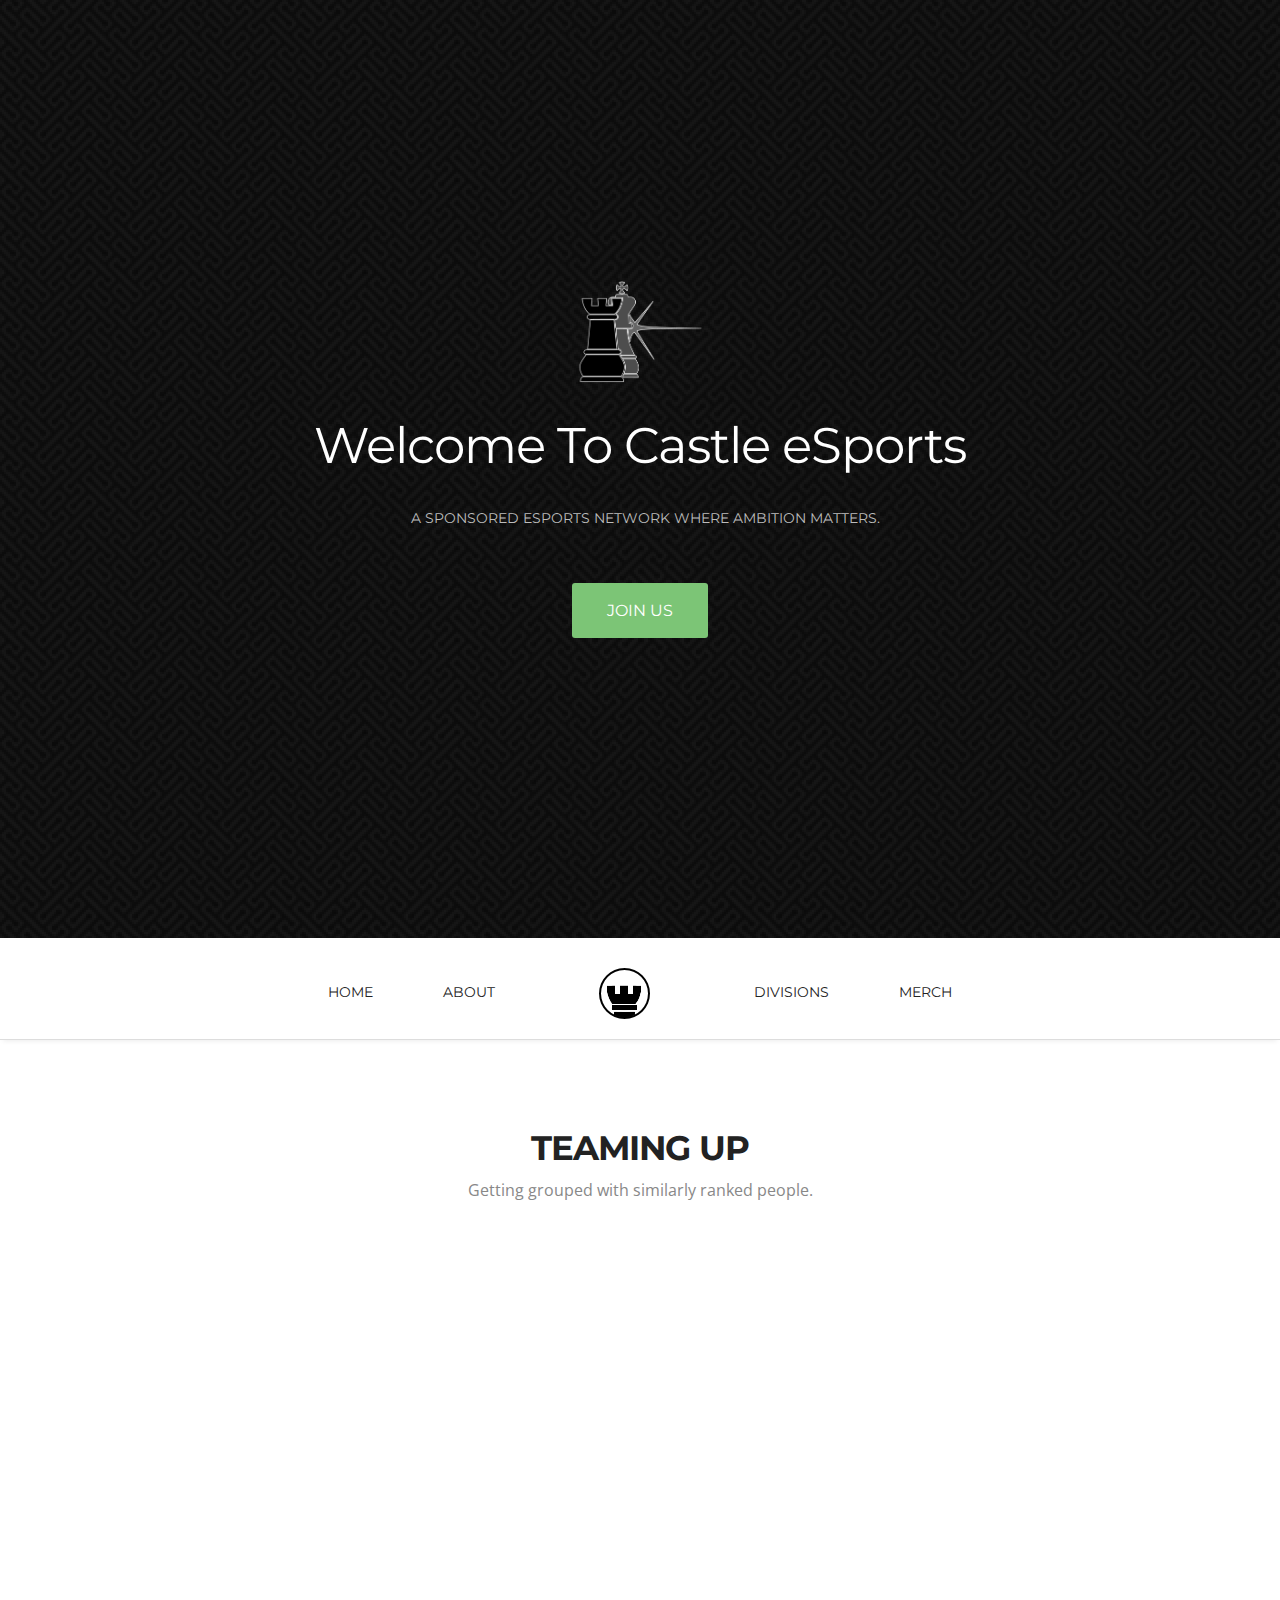
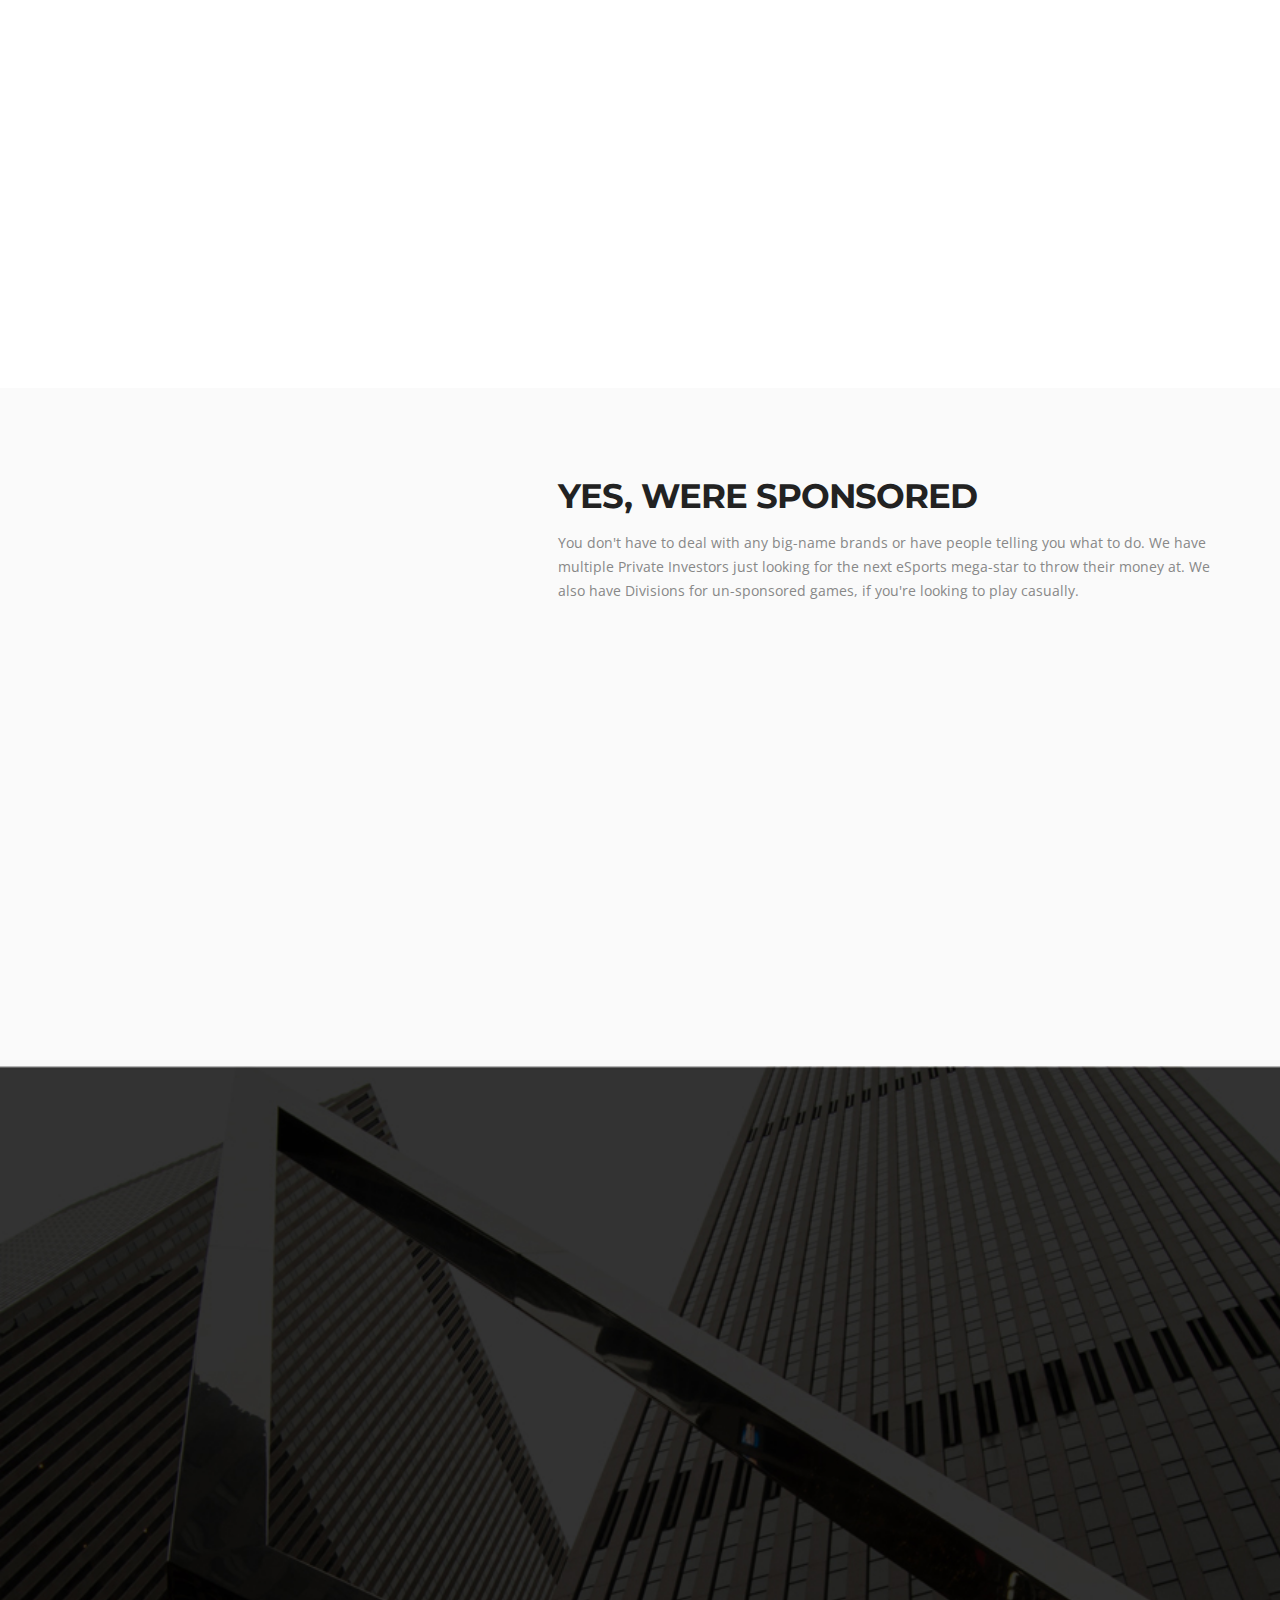
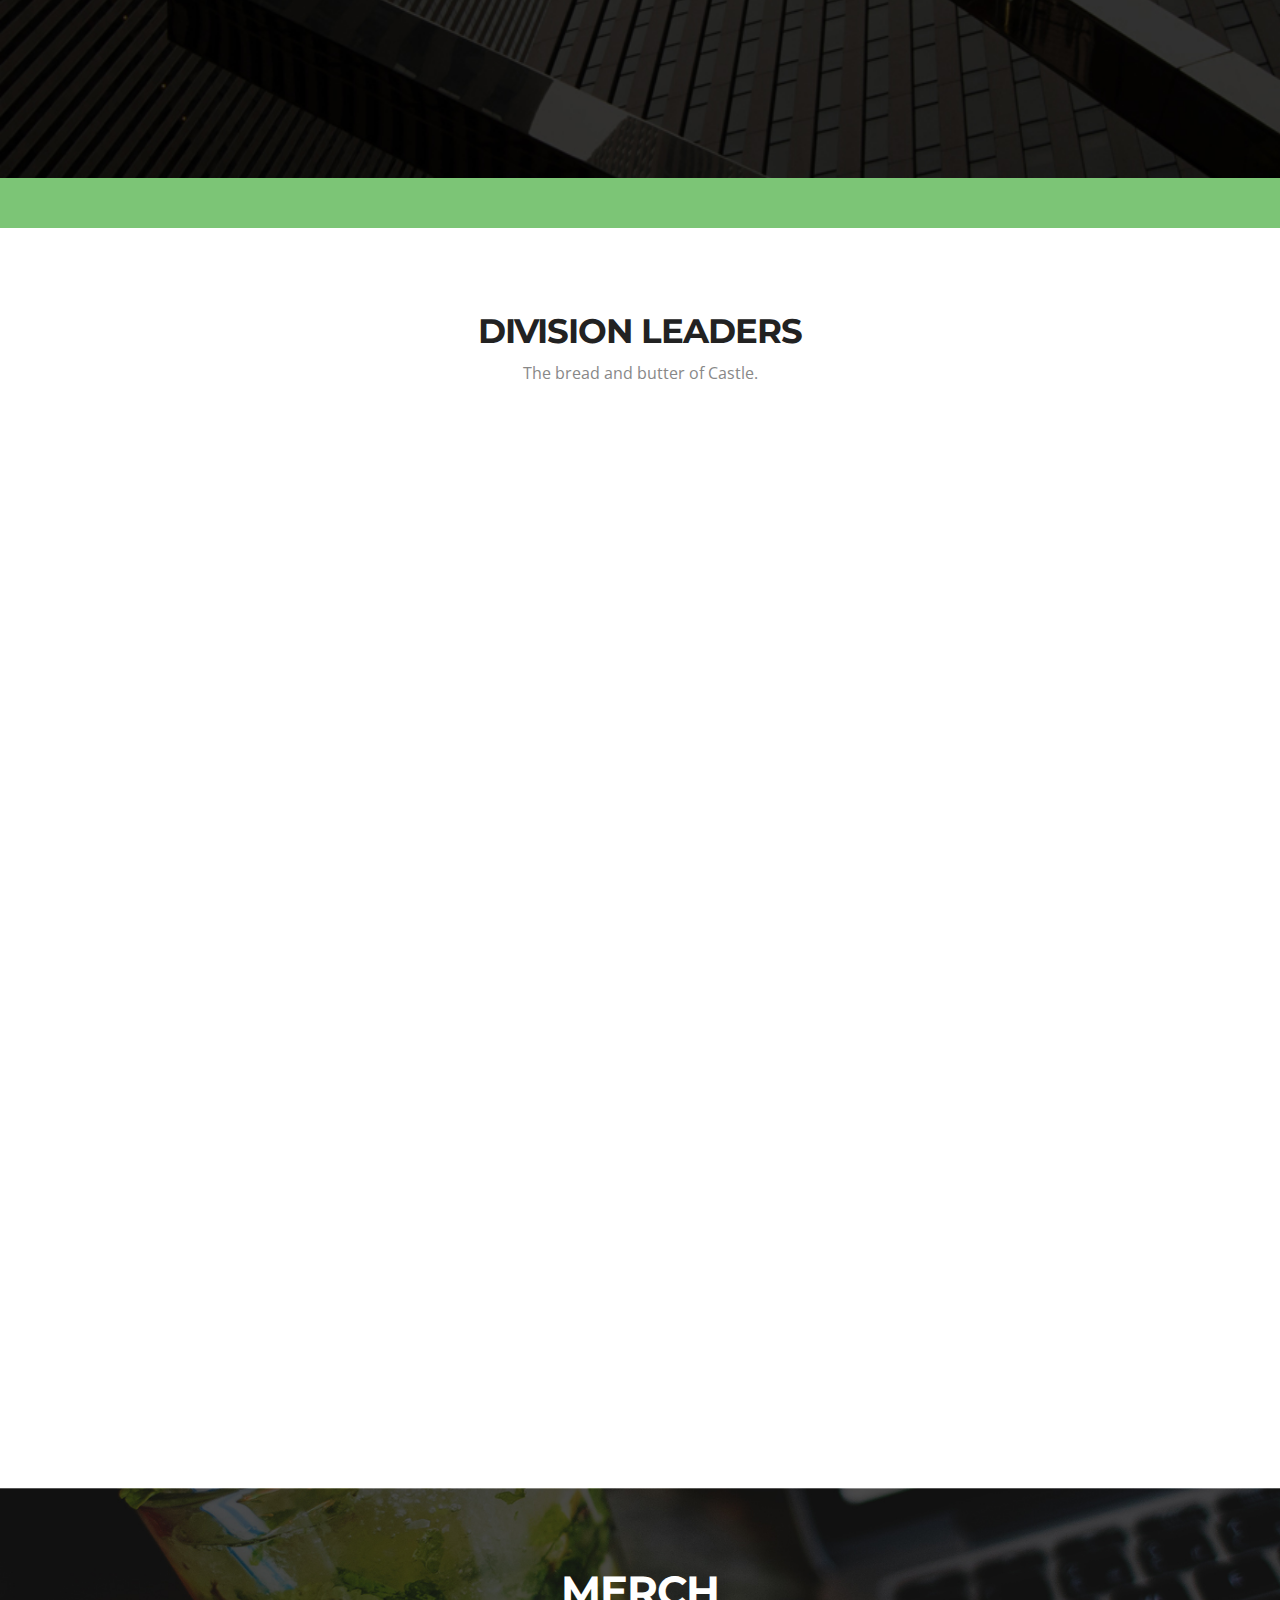
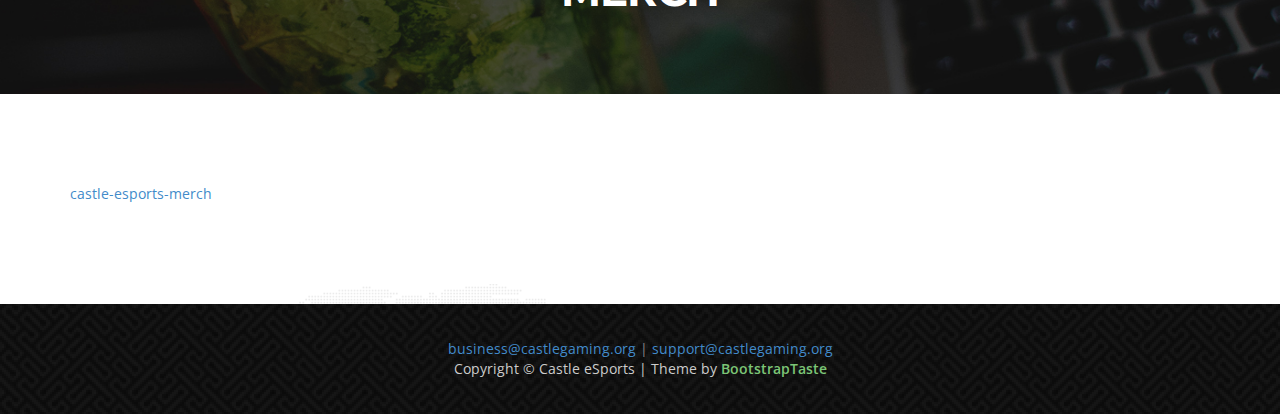
==== www/index.html @ 3c95fb43 "Initial Commit" ====
<!doctype html>
<html>
<head>
	<!-- Global site tag (gtag.js) - Google Analytics -->
<script async src="https://www.googletagmanager.com/gtag/js?id=UA-115488096-1"></script>
<script>
  window.dataLayer = window.dataLayer || [];
  function gtag(){dataLayer.push(arguments);}
  gtag('js', new Date());

  gtag('config', 'UA-115488096-1');
</script>
<!-- JSON-LD markup generated by Google Structured Data Markup Helper. --> <script type="application/ld+json"> { "@context" : "http://schema.org", "@type" : "SportsOrganization", "name" : "Castle eSports", "image" : "http://www.castlegaming.org/img/logo.png", "email" : [ "business@castlegaming.org", "support@castlegaming.org" ] } </script>
<meta charset="utf-8">
<meta name="viewport" content="width=device-width, maximum-scale=1">

<title>Castle eSports</title>
<link rel="icon" href="favicon.png" type="image/png">
<link rel="shortcut icon" href="favicon.ico" type="img/x-icon">

<link href='http://fonts.googleapis.com/css?family=Montserrat:400,700' rel='stylesheet' type='text/css'>
<link href='http://fonts.googleapis.com/css?family=Open+Sans:400,300,800italic,700italic,600italic,400italic,300italic,800,700,600' rel='stylesheet' type='text/css'>

<link href="css/bootstrap.css" rel="stylesheet" type="text/css">
<link href="css/style.css" rel="stylesheet" type="text/css">
<link href="css/font-awesome.css" rel="stylesheet" type="text/css">
<link href="css/responsive.css" rel="stylesheet" type="text/css">
<link href="css/animate.css" rel="stylesheet" type="text/css">

<!--[if IE]><style type="text/css">.pie {behavior:url(PIE.htc);}</style><![endif]-->

<script type="text/javascript" src="js/jquery.1.8.3.min.js"></script>
<script type="text/javascript" src="js/bootstrap.js"></script>
<script type="text/javascript" src="js/jquery-scrolltofixed.js"></script>
<script type="text/javascript" src="js/jquery.easing.1.3.js"></script>
<script type="text/javascript" src="js/jquery.isotope.js"></script>
<script type="text/javascript" src="js/wow.js"></script>
<script type="text/javascript" src="js/classie.js"></script>


<!--[if lt IE 9]>
    <script src="js/respond-1.1.0.min.js"></script>
    <script src="js/html5shiv.js"></script>
    <script src="js/html5element.js"></script>
<![endif]-->


</head>
<body>
<div style="overflow:hidden;">
<header class="header" id="header"><!--header-start-->
	<div class="container">
    	<figure class="logo animated fadeInDown delay-07s">
        	<a href="index.html#"><img src="img/logo.png" alt=""></a>
        </figure>
        <h1 class="animated fadeInDown delay-07s">Welcome To Castle eSports</h1>
        <ul class="we-create animated fadeInUp delay-1s">
        	<li>A sponsored eSports network where ambition matters.</li>
        </ul>
            <a class="link animated fadeInUp delay-1s" href="join/index.html">Join Us</a>
    </div>
</div>
</header><!--header-end-->


<nav class="main-nav-outer" id="test"><!--main-nav-start-->
	<div class="container">
        <ul class="main-nav">
        	<li><a href="index.html#header">Home</a></li>
            <li><a href="index.html#service">About</a></li>
            <li class="small-logo"><a href="index.html#header"><img src="img/small-logo.png" alt=""></a></li>
            <li><a href="index.html#team">Divisions</a></li>
            <li><a href="index.html#contact">Merch</a></li>
        </ul>
        <a class="res-nav_click" href="index.html#"><i class="fa-bars"></i></a>
    </div>
</nav><!--main-nav-end-->



<section class="main-section" id="service"><!--main-section-start-->
	<div class="container">
    	<h2>TEAMING UP</h2>
    	<h6>Getting grouped with similarly ranked people.</h6>
        <div class="row">
        	<div class="col-lg-4 col-sm-6 wow fadeInLeft delay-05s">
            	<div class="service-list">
                	<div class="service-list-col1">
                    	<i class="fa-user"></i>
                    </div>
                	<div class="service-list-col2">
                        <h3>Anybody can join</h3>
                        <p>Regardless of what rank you're in, we have a team for you. If we don't have a team you can join, we can put you as a substitute until a spot is available.</p>
                    </div>
                </div>
                <div class="service-list">
                	<div class="service-list-col1">
                    	<i class="fa-fire"></i>
                    </div>
                	<div class="service-list-col2">
                        <h3>Active as hell</h3>
                        <p>Gone are the days of worrying about your team being active. The Castle staff keep the teams active with set schedules and inactivity repercussions.</p>
                    </div>
                </div>
                <div class="service-list">
                	<div class="service-list-col1">
                    	<i class="fa-group"></i>
                    </div>
                	<div class="service-list-col2">
                        <h3>Run by you</h3>
                        <p>We at Castle don't believe in micromanaging. You get to vote on your team name, colors, Captain, and schedule. Were just here to help you when things go wrong.</p>
                    </div>
                </div>
                <div class="service-list">
                	<div class="service-list-col1">
                    	<i class="fa-medkit"></i>
                    </div>
                	<div class="service-list-col2">
                        <h3>Friendly Staff</h3>
                        <p>We hold our staff to a high standard of lenience. You don't have to worry about being abused by power-hungry kids with keyboards.</p>
                    </div>
                </div>
            </div>
            <figure class="col-lg-8 col-sm-6  text-right wow fadeInUp delay-02s">
            	<img src="csgo.png" alt="">
            </figure>

        </div>
	</div>
</section><!--main-section-end-->



<section class="main-section alabaster"><!--main-section alabaster-start-->
	<div class="container">
    	<div class="row">
			<figure class="col-lg-5 col-sm-4 wow fadeInLeft">
            	<img  src="keyboard.png" alt="">
            </figure>
        	<div class="col-lg-7 col-sm-8 featured-work">
            	<h2>Yes, were sponsored</h2>
            	<P class="padding-b">You don't have to deal with any big-name brands or have people telling you what to do. We have multiple Private Investors just looking for the next eSports mega-star to throw their money at. We also have Divisions for un-sponsored games, if you're looking to play casually.</P>
            	<div class="featured-box">
                	<div class="featured-box-col1 wow fadeInRight delay-02s">
                    	<i class="fa-flag"></i>
                    </div>
                	<div class="featured-box-col2 wow fadeInRight delay-02s">
                        <h3>Anybody can be sponsored (If they're good enough)</h3>
                        <p>With enough time, skill, and effort, you're sure to catch the eye of one of our sponsors and be on your way to gaming stardom. </p>
                    </div>
                </div>
                <div class="featured-box">
                	<div class="featured-box-col1 wow fadeInRight delay-04s">
                    	<i class="fa-trophy"></i>
                    </div>
                	<div class="featured-box-col2 wow fadeInRight delay-04s">
                        <h3>Your skill - Recognized</h3>
                        <p>If you're one of our best players and go too long without getting a sponsorship, we will connect you with other networks that will get you the sponsorships you deserve.</p>
                    </div>
                </div>
                <div class="featured-box">
                	<div class="featured-box-col1 wow fadeInRight delay-06s">
                    	<i class="fa-money"></i>
                    </div>
                	<div class="featured-box-col2 wow fadeInRight delay-06s">
                        <h3>What does Castle get out of this?</h3>
                        <p>When you win a tournament while under contract, you repay your sponsor for the money they spent to send you to that tournament, as well as 10% of the winnings of your team. That means you get to keep 90% of what you make. Castle or its staff recieve none of your money.</p>
                    </div>
                </div>
                <a class="Learn-More" href="join/index.html">Join Us</a>
            </div>
        </div>
	</div>
</section><!--main-section alabaster-end-->








<section class="main-section client-part" id="client"><!--main-section client-part-start-->
	<div class="container">
		<b class="quote-right wow fadeInDown delay-03"><i class="fa-quote-right"></i></b>
    	<div class="row">
        	<div class="col-lg-12">
            	<p class="client-part-haead wow fadeInDown delay-05">As a former professional gamer, I've seen the struggles a skilled player must go through to get the recognition he deserves. Thats why I've dedicated my life to helping people in the same situation get what they deserve. A chance.</p>
            </div>
        </div>
    	<ul class="client wow fadeIn delay-05s">
        	<li><a href="index.html#">
            	<img src="luke.png" alt="">
                <h3>Luke</h3>
                <span>Castle Founder / Director</span>
            </a></li>
        </ul>
    </div>
</section><!--main-section client-part-end-->
<div class="c-logo-part"><!--c-logo-part-start-->
	<div class="container">
    	<ul>


    	</ul>
	</div>
</div><!--c-logo-part-end-->
<section class="main-section team" id="team"><!--main-section team-start-->
	<div class="container">
        <h2>Division Leaders</h2>
        <h6>The bread and butter of Castle.</h6>
        <div class="team-leader-block clearfix">
            <div class="team-leader-box">
                <div class="team-leader wow fadeInDown delay-03s">
                    <div class="team-leader-shadow"><a href="index.html#"></a></div>
                    <img src="argie.png" alt="">
                    <ul>
                        <li><a href="mailto:Wolf.singer@gmail.com" class="fa-envelope-o"></a></li>

                    </ul>
                </div>
                <h3 class="wow fadeInDown delay-03s">Argie</h3>
                <span class="wow fadeInDown delay-03s">Overwatch Division Leader</span>
                <p class="wow fadeInDown delay-03s">"Honesty, Integrity, Communication, Trust. On these precepts we can build an Empire."</p>
            </div>
            <div class="team-leader-box">
                <div class="team-leader  wow fadeInDown delay-06s">
                    <div class="team-leader-shadow"><a href="index.html#"></a></div>
                    <img src="grim.png" alt="">
                    <ul>
                        <li><a href="mailto:dispenser11@gmail.com" class="fa-envelope-o"></a></li>

                    </ul>
                </div>
                <h3 class="wow fadeInDown delay-06s">Grim</h3>
                <span class="wow fadeInDown delay-06s">CS:GO Division Leader</span>
                <p class="wow fadeInDown delay-06s">"I strive for the capacity to help my other Division Leaders grow their games and make sure everything goes as smoothly as it can."</p>
            </div>
            <div class="team-leader-box">
                <div class="team-leader wow fadeInDown delay-09s">
                    <div class="team-leader-shadow"><a href="index.html#"></a></div>
                    <img src="emily.png" alt="">
                    <ul>
                        <li><a href="mailto:impossibilium@yahoo.com" class="fa-envelope-o"></a></li>

                    </ul>
                </div>
                <h3 class="wow fadeInDown delay-09s">Emily</h3>
                <span class="wow fadeInDown delay-09s">League of Legends Division Leader</span>
                <p class="wow fadeInDown delay-09s">"If I can lead, you can win."</p>
            </div>
           <div class="team-leader-box">
                <div class="team-leader wow fadeInDown delay-09s">
                    <div class="team-leader-shadow"><a href="index.html#"></a></div>
                    <img src="drumn.png" alt="">
                    <ul>
                        <li><a href="mailto:mrdrumsuno@gmail.com" class="fa-envelope-o"></a></li>

                    </ul>
                </div>
                <h3 class="wow fadeInDown delay-09s">Drum</h3>
                <span class="wow fadeInDown delay-09s">Rocket League Division Leader</span>
                <p class="wow fadeInDown delay-09s">"Let's get to the Grand Finals! Huzzah!"</p>
            </div>
            <div class="team-leader-box">
                <div class="team-leader wow fadeInDown delay-09s">
                    <div class="team-leader-shadow"><a href="index.html#"></a></div>
                    <img src="lewis.png" alt="">
                    <ul>
                        <li><a href="mailto:lewishind123@hotmail.com" class="fa-envelope-o"></a></li>

                    </ul>
                </div>
                <h3 class="wow fadeInDown delay-09s">Lewis</h3>
                <span class="wow fadeInDown delay-09s">Fortnite Division Leader</span>
                <p class="wow fadeInDown delay-09s">"Victory is a cold glass of milk. And boy, do I have a lot of cookies."</p>
            </div>
        </div>
    </div>
</section><!--main-section team-end-->



<section class="business-talking"><!--business-talking-start-->
	<div class="container">
        <h2>MERCH</h2>
    </div>
</section><!--business-talking-end-->
<div class="container">
<section class="main-section contact" id="contact">
	<div id="myShop">
    <a href="http://shop.spreadshirt.com/castle-esports-merch">castle-esports-merch</a>
</div>

<script>
    var spread_shop_config = {
        shopName: 'castle-esports-merch',
        locale: 'us_US',
        prefix: '//shop.spreadshirt.com',
        baseId: 'myShop'
    };
</script>

<script type="text/javascript"
        src="http://shop.spreadshirt.com/shopfiles/shopclient/shopclient.nocache.js">
</script>
</section>
</div>
<footer class="footer">
    <div class="container">
			<center><a href="mailto:business@castlegaming.org">business@castlegaming.org</a> | <a href="mailto:support@castlegaming.org">support@castlegaming.org</a></center>
        <span class="copyright">Copyright © Castle eSports | Theme by <a href="http://bootstraptaste.com/">BootstrapTaste</a></span>
    </div>
    <!--
        All links in the footer should remain intact.
        Licenseing information is available at: http://bootstraptaste.com/license/
        You can buy this theme without footer links online at: http://bootstraptaste.com/buy/?theme=Knight
    -->
</footer>


<script type="text/javascript">
    $(document).ready(function(e) {
        $('#test').scrollToFixed();
        $('.res-nav_click').click(function(){
            $('.main-nav').slideToggle();
            return false

        });

    });
</script>

  <script>
    wow = new WOW(
      {
        animateClass: 'animated',
        offset:       100
      }
    );
    wow.init();

  </script>


<script type="text/javascript">
	$(window).load(function(){

		$('.main-nav li a').bind('click',function(event){
			var $anchor = $(this);

			$('html, body').stop().animate({
				scrollTop: $($anchor.attr('href')).offset().top - 102
			}, 1500,'easeInOutExpo');
			/*
			if you don't want to use the easing effects:
			$('html, body').stop().animate({
				scrollTop: $($anchor.attr('href')).offset().top
			}, 1000);
			*/
			event.preventDefault();
		});
	})
</script>

<script type="text/javascript">

$(window).load(function(){


  var $container = $('.portfolioContainer'),
      $body = $('body'),
      colW = 375,
      columns = null;


  $container.isotope({
    // disable window resizing
    resizable: true,
    masonry: {
      columnWidth: colW
    }
  });

  $(window).smartresize(function(){
    // check if columns has changed
    var currentColumns = Math.floor( ( $body.width() -30 ) / colW );
    if ( currentColumns !== columns ) {
      // set new column count
      columns = currentColumns;
      // apply width to container manually, then trigger relayout
      $container.width( columns * colW )
        .isotope('reLayout');
    }

  }).smartresize(); // trigger resize to set container width
  $('.portfolioFilter a').click(function(){
        $('.portfolioFilter .current').removeClass('current');
        $(this).addClass('current');

        var selector = $(this).attr('data-filter');
        $container.isotope({

            filter: selector,
         });
         return false;
    });

});

</script>

</body>
</html>
---- www/css/style.css ----
@charset "utf-8";
/*
 Knight Bootstrap theme by BootstrapTaste.com
 Theme URI: http://bootstraptaste.com/knight-free-bootstrap-theme/
 Author: BootstrapTaste
 Author URI: http://bootstraptaste.com
 */
 
/* CSS Document */

/* Float Elements 
---------------------------------*/
.fl-lt {float:left;}
.fl-rt {float:right;}

/* Clear Floated Elements
---------------------------------*/
.clear {
  clear: both;
  display: block;
  overflow: hidden;
  visibility: hidden;
  width: 0;
  height: 0;
}

.clearfix:before,
.clearfix:after {
  content: '\0020';
  display: block;
  overflow: hidden;
  visibility: hidden;
  width: 0;
  height: 0;
}

.clearfix:after {
  clear: both;
}

.figure{ margin:0px;}

img{ max-width:100%;}

a, a:hover, a:active{ outline:0px !important}

@font-face {
  font-family: 'FontAwesome';
  src: url('../fonts/fontawesome-webfont.eot?v=4.1.0');
  src: url('../fonts/fontawesome-webfont.eot?') format('embedded-opentype'), url('../fonts/fontawesome-webfont.woff?v=4.1.0') format('woff'), url('../fonts/fontawesome-webfont.ttf?v=4.1.0') format('truetype'), url('../fonts/fontawesome-webfont.svg?v=4.1.0') format('svg');
  font-weight: normal;
  font-style: normal;
}

/* Primary Styles
---------------------------------*/
body {
	background:#fff;
	font-family: 'Open Sans', sans-serif;
	font-size:14px;
	font-weight:normal;
	color:#888888;
	margin:0;
}
h2{
	font-size:34px;
	color:#222222;
	font-family: 'Montserrat', sans-serif;
	font-weight:700;
	letter-spacing: -1px;
	margin:0 0 15px 0;
	text-align:center;
	text-transform:uppercase;
}
h3{
	font-family: 'Montserrat', sans-serif;
	color:#222222;
	font-size:16px;
	margin:0 0 5px 0;
	text-transform:uppercase;
	font-weight:400;
}
h6{
	font-size:16px;
	color:#888888;
	font-family: 'Open Sans', sans-serif;
	font-weight:400;
	text-align:center;
	margin:0 0 60px 0;
}
p{
	line-height:24px;
	margin:0;
}

/* Header Styles
---------------------------------*/

.header{
	text-align:center;
	background:url(../img/pw_maze_black_2X.png) left top repeat;
	padding:280px 0;
}
.logo{
	width:130px;
	margin:0 auto 35px;
}
.header h1{
	font-family: 'Montserrat',sans-serif;
	font-size:50px;
	font-weight:400;
	letter-spacing: -1px;
	margin:0 0 22px 0 ;
	color:#fff;
}

.we-create{
	padding:0;
	margin:35px 0 55px;
}
.wp-pic{
	margin-bottom:20px;
}
.we-create li{
	display:inline-block;
	font-family: 'Montserrat',sans-serif;
	font-size:14px;
	color: #bcbcbc;
	text-transform: uppercase;
	font-weight: 400;
	margin:0 5px 0 0;
	padding:0 0 0 15px;
}
.we-create li:first-child{
	background:none;
}

.start-button {
	padding-left: 0px;
}

.start-button li a{
color: #fff;
}


.link{
	padding:15px 35px;
	background:#7cc576;
	color:#fff !important;
	font-size:16px;
	font-weight:400;
	font-family: 'Montserrat', sans-serif;
	display:inline-block;
	border-radius:3px;
	text-transform:uppercase;
	line-height:25px;
	margin-bottom:20px;
	transition:all 0.3s ease-in-out;
	-moz-transition:all 0.3s ease-in-out;
	-webkit-transition:all 0.3s ease-in-out;
}
.link:hover {
	text-decoration:none;
	color:#7cc576 !important;
	background:#fff;
}

.link:active, .link:focus {
	background: #7cc576;
	text-decoration:none;
	color:#fff !important;
}

/* Navigation
---------------------------------*/
.main-nav-outer{
	padding:0px;
	border-bottom:1px solid #dddddd;
	box-shadow:0 4px 5px -3px #ececec;
	position:relative;
	background:#fff;
}
.main-nav{
	text-align:center;
	margin:10px 0 0px;
	padding:0;
	list-style:none;
}
.main-nav li{
	display:inline;
	margin:0 1px;
}
.main-nav li a{
	display:inline-block;
	color:#222222;
	text-transform:uppercase;
	font-family: 'Montserrat', sans-serif;
	text-decoration: none;
	line-height:20px;
	margin:17px 32px;
	transition:all 0.3s ease-in-out;
	-moz-transition:all 0.3s ease-in-out;
	-webkit-transition:all 0.3s ease-in-out;
}

.main-nav li a:hover{ 
	text-decoration:none;
	color: #7cc576;
}

.small-logo{ 
	padding:0 32px;
}

.main-section{
	padding:90px 0 110px;
}


/* Services
---------------------------------*/

.service-list{
	padding:0 0 0 0;
	font-size:14px;
	margin-bottom:40px;
}
.service-list-col1{
	float:left;
	width:60px;
}
.service-list-col1 i{
	font-style:normal;
	font-size:38px;
	display:block;
	color:#222;
	font-family: 'FontAwesome';
	line-height:38px;
}
.service-list-col2{
	overflow:hidden;	
}
.main-section.alabaster{
	background:#fafafa;
}

/* Featured Work
---------------------------------*/
.featured-work{
	font-size:14px;
}
.featured-work h2{
	text-align:left;
}
.featured-box{
	padding:0 0 0 0;
	margin-bottom:25px;
	font-size:14px;
}
.featured-box h3{
	margin-bottom:5px;
}
.featured-box p{
	line-height:22px;
}
.featured-work p.padding-b{
	padding-bottom:35px;
}
.featured-box-col1{
	width:60px;
	float:left;
}
.featured-box-col1 i{
	display:block;
	line-height:38px;
	font-family: 'FontAwesome';
	font-size:38px;
	color:#777777;
	font-style:normal;
}
.featured-box-col2{ overflow:hidden;}
.featured-box.magic{
	background:url(http://castlegaming.org/img/magic.png) left top no-repeat;
}
.featured-box.packaged{
	background:url(http://castlegaming.org/img/packaged.png) left top no-repeat;
}
.featured-box.seo{
	background:url(http://castlegaming.org/img/seo.png) left top no-repeat;
}
.Learn-More{
	display:inline-block;
	padding:0 5px 0 0;
	color:#7cc576;
	font-size:16px;
	text-transform:uppercase;
	font-family: 'Montserrat', sans-serif;
	font-weight:400;
	line-height:24px;
	transition:all 0.3s ease-in-out;
	-moz-transition:all 0.3s ease-in-out;
	-webkit-transition:all 0.3s ease-in-out;
	display: none;
}
.Learn-More i{ 
	padding-right:15px;
}

.Learn-More:hover, .Learn-More:focus{ 
	text-decoration:none;
	color: #111;
}


/* Portfolio
---------------------------------*/
.Portfolio-nav{
	padding:0;
	margin:0 0 45px 0;
	list-style:none;
	text-align:center;
}
.Portfolio-nav li{
	margin:0 10px;
	display:inline;
}
.Portfolio-nav li a{
	display:inline-block;
	padding:10px 22px;
	font-size:12px;
	line-height:20px;
	color:#222222;
	border-radius:4px;
	text-transform:uppercase;
	font-family: 'Montserrat', sans-serif;
	background:#f7f7f7;
	margin-bottom:5px;
	transition:all 0.3s ease-in-out;
	-moz-transition:all 0.3s ease-in-out;
	-webkit-transition:all 0.3s ease-in-out;
}
.Portfolio-nav li a:hover{
	background:#7cc576;
	color:#fff;
	text-decoration:none;
}

.portfolioContainer{
	margin:0 auto;
	padding-left:15px;
}

.Portfolio-box{
	text-align:center;
	margin-bottom:30px;
	height:350px;
	width:350px;
	overflow:hidden;
	float:left;
	padding:0;
}
.Portfolio-box img{
	margin-bottom:25px;
	transition:all 0.3s ease-in-out;
	-moz-transition:all 0.3s ease-in-out;
	-webkit-transition:all 0.3s ease-in-out;	
}

.Portfolio-box img:hover {
	opacity: 0.6;
}

.Portfolio-nav li a.current{
	background:#7cc576;
	color:#fff;
	text-decoration:none;
}
img {
   max-width:100%;
}

/* no transition on .isotope container */

.isotope .isotope-item {
  /* change duration value to whatever you like */
  -webkit-transition-duration: 0.6s;
     -moz-transition-duration: 0.6s;
          transition-duration: 0.6s;
}

.isotope .isotope-item {
  -webkit-transition-property: -webkit-transform, opacity;
     -moz-transition-property:    -moz-transform, opacity;
          transition-property:         transform, opacity;
}

.main-section.paddind{
	padding-bottom:60px;
}

/* Clients
---------------------------------*/
.client-part{
	background:url(../img/section-bg1.jpg) center center no-repeat;
	background-size:cover;
	padding:55px 0;
	text-align:center;
}
.client-part-haead{
	color:#fdfdfd;
	font-size:28px;
	line-height:41px;
	margin:30px 0 10px;
	font-family: ''Open Sans',sans-serif';
	font-style: italic;
}
.client{
	padding:0;
	margin:20px 0 0;
	list-style:none;
	text-align:center;
}
.client li{
	display:inline;
	margin:0 15px;
}
.client li a{
	display:inline-block;
}
.client li a img{
	margin-bottom:15px;
	border-radius:50%;
}
.client li a:hover{
	text-decoration:none;
}
.client li a h3{
	color:#ffffff;
}
.client li a span{
	color:#f1f1f1;
}
.quote-right{
	font-style:normal;
	width:68px;
	height:68px;
	margin:0 auto;
	border:2px solid #7cc576;
	border-radius:50%;
	display:block;
	line-height:68px;
	text-align:center;
	font-size:27px;
	color:#7cc576;
	cursor: pointer;
	transition:all 0.3s ease-in-out;
	-moz-transition:all 0.3s ease-in-out;
	-webkit-transition:all 0.3s ease-in-out;
}

.quote-right:hover{
color: #fff;
border: 2px solid #fff;
}

.c-logo-part{
	background:#7cc576;
	padding:25px 0;
    filter: alpha(opacity=60);
}
.c-logo-part ul{
	padding:0;
	margin:0;
	list-style:none;
	text-align:center;
}
.c-logo-part ul li{
	display:inline;
	margin:0 25px;
}
.c-logo-part ul a{
	display:inline-block;
	margin: 0 20px;
}
.main-section.team{
	padding:85px 0;
}
.main-section.team h6{
	margin-bottom:40px;
}


/* Team
---------------------------------*/
.team-leader-block{
	max-width:993px;
	margin:0 auto;
}
.team-leader-box{
	width:30.66%;
	margin-right: 3.82979%;
	height: 490px;
	overflow: hidden;
	text-align: center;
	float: left;
}
.team-leader-box span{
	margin-bottom:24px;
	display:block;
}
.team-leader-box:nth-of-type(3n+0){ margin:0;}
.team-leader{
	width:auto;
	height:auto;
	position:relative;
	border-radius:50%;
	box-shadow:0px 0px 0px 7px rgba(241,241,241,0.80);
	margin:7px 7px 25px 7px;
	
}
.team-leader-shadow{
	transition:all 0.3s ease-in-out;
	-moz-transition:all 0.3s ease-in-out;
	-webkit-transition:all 0.3s ease-in-out;
	border-radius:50%;
	position:absolute;
	width:100%;
	height:100%;
	z-index:10;
	border-radius:50%;
}
.team-leader-shadow a{
	display:block;
	width:100%;
	height:100%;
}
.team-leader:hover .team-leader-shadow{
	box-shadow:inset  0px 0px 0px 148px rgba(17,17,17,0.80);
}
.team-leader:hover ul{ display:block; opacity:1}
.team-leader img{
	display:block;
	border-radius:50%;
}
.team-leader ul{
	display:block;
	opacity:0;
	padding:0;
	margin:0;
	list-style:none;
	position:absolute;
	left:0;
	top:50%;
	width:100%;
	text-align:center;
	margin-top:-14px;
	z-index:15;
	transition:all 0.6s ease-in-out;
	-moz-transition:all 0.6s ease-in-out;
	-webkit-transition:all 0.6s ease-in-out;
}
.team-leader ul li{
	display:inline;
	margin:0 11px;
}
.team-leader ul li a{
	font-family: 'FontAwesome';
	display:inline-block;
	font-size:28px;
	color:#fff;	
	transition:all 0.3s ease-in-out;
	-moz-transition:all 0.3s ease-in-out;
	-webkit-transition:all 0.3s ease-in-out;
}
.team-leader ul li a:hover, .team-leader ul li a:focus{
	text-decoration:none;
}
.team-leader ul li a.fa-twitter:hover{
	color:#55acee;
}
.team-leader ul li a.fa-facebook:hover{
	color:#3b5998;
}
.team-leader ul li a.fa-pinterest:hover{
	color:#cb2026;
}
.team-leader ul li a.fa-google-plus:hover{
	color:#dd4b39;
}

/* Talk Business
---------------------------------*/
.business-talking{
	background:url(../img/section-bg2.jpg) top center no-repeat;
	background-size:cover;
	padding:60px 0 10px;
	text-align:center;
}
.business-talking h2{
	font-family: 'Montserrat', sans-serif;
	font-weight:700;
	padding:0;
	margin:20px 0 70px;
	text-transform:uppercase;
	font-size:42px;
	color:#fff;
}


/* Contact
---------------------------------*/
.main-section.contact{
	padding:90px 0 100px;
}

.main-section.contact{
	background:url(../img/bg-map.png) left 190px no-repeat;
}
.contact-info-box{
	font-size:15px;
	margin:0 0 14px 68px;
	padding-left:0;
}
.contact-info-box h3{
	font-size: 15px;
	font-weight:400;
	float:left;
	width:102px;
	margin-right:12px;
	line-height:28px;
}
.contact-info-box h3 i{
	font-style:normal;
	font-size:18px;
	color:#222222;
	font-family: 'FontAwesome';
	font-weight:normal;
	margin-right:7px;
}
.contact-info-box span{
	line-height:28px;
	display:block;
	overflow:hidden;
}
.social-link{
	padding:35px 0;
	margin:0 0 0 68px;
	display:block;
	overflow:hidden;
	list-style:none;
}
.social-link li{
	float:left;
	margin-right:8px;
}
.social-link li a{
	display:block;
	width:50px;
	height:50px;
	text-align:center;
	line-height:50px;
	font-size:25px;
	color:#fff;
	background:#222222;
	border-radius:50%;
	transition:all 0.3s ease-in-out;
}
.social-link li a:hover, .social-link li a:focus{
	text-decoration:none;
}
.twitter a:hover {
	background: #55acee;
}
.facebook a:hover {
	background: #3b5998;
}
.pinterest a:hover {
	background: #cb2026;
}
.gplus a:hover {
	background: #dd4b39;
}
.dribbble a:hover {
	background: #ea4c89;
}

.form{
	margin:0 66px 0 30px;
}
.input-text{
	padding:15px 16px;
	border:1px solid #ccc;
	width:100%;
	height:50px;
	display:block;
	border-radius:4px;
	font-size:15px;
	color:#aaa;
	font-family: 'Open Sans', sans-serif;
	margin:0 0 15px 0;
	transition:all 0.3s ease-in-out;
	-moz-transition:all 0.3s ease-in-out;
	-webkit-transition:all 0.3s ease-in-out;
}
.input-text:focus {
	border: 1px solid #7cc576;
	outline:0;
	-webkit-box-shadow: inset 0 1px 1px rgba(0, 0, 0, 0.075), 0 0 8px rgba(124, 197, 118, 0.3);
	-moz-box-shadow: inset 0 1px 1px rgba(0, 0, 0, 0.075), 0 0 8px rgba(124, 197, 118, 0.3);	
	box-shadow: inset 0 1px 1px rgba(0, 0, 0, 0.075), 0 0 8px rgba(124, 197, 118, 0.3);
}

.input-text.text-area{
	height:165px;
	resize:none;
	overflow:auto;
}
.input-btn{
	width:175px;
	height:50px;
	background:#7cc576;
	border-radius:4px;
	color:#ffffff;
	font-size:14px;
	text-transform:uppercase;
	font-family: 'Montserrat', sans-serif;
	font-weight:400;
	border:0px;
	transition:all 0.3s ease-in-out;
	-moz-transition:all 0.3s ease-in-out;
	-webkit-transition:all 0.3s ease-in-out;
}

.input-btn:hover{
	background: #111;
	color: #fff;
}

/* Footer
---------------------------------*/

.footer{
	background:url(../img/pw_maze_black_2X.png) left top repeat;
	padding:35px 0 35px;
}
.footer-logo{
	margin:15px auto 35px;
	width: 76px;
}
.copyright{
	color:#cccccc;
	font-size:14px;
	display:block;
	text-align:center;
}
.copyright a{
	color:#7cc576;
	font-weight:600;
	text-decoration: none;
	transition:all 0.3s ease-in-out;
	-moz-transition:all 0.3s ease-in-out;
	-webkit-transition:all 0.3s ease-in-out;
}

.copyright a:hover {
	color: #fff;
}

.res-nav_click {
	line-height:38px;
	font-family: 'FontAwesome';
	font-size:38px;
	text-decoration: none !important;
	color:#777777;
	font-style:normal;
	display:none;
	width:42px;
	height:27px;
	margin:20px auto;
	transition:all 0.3s ease-in-out;
	-moz-transition:all 0.3s ease-in-out;
	-webkit-transition:all 0.3s ease-in-out;
}

.res-nav_click:hover, .res-nav_click:active, .res-nav_click:focus {
	color: #7cc576 !important;
}

.portfolioContainer{
	max-width: 1140px;
}


/* Animation Timers
---------------------------------*/
.delay-02s { 
	animation-delay: 0.2s; 
	-webkit-animation-delay: 0.2s; 
}
.delay-03s { 
	animation-delay: 0.3s; 
	-webkit-animation-delay: 0.3s; 
}
.delay-04s { 
	animation-delay: 0.4s; 
	-webkit-animation-delay: 0.4s; 
}

.delay-05s { 
	animation-delay: 0.5s; 
	-webkit-animation-delay: 0.5s; 
}
.delay-06s { 
	animation-delay: 0.6s; 
	-webkit-animation-delay: 0.6s; 
}

.delay-07s { 
	animation-delay: 0.7s; 
	-webkit-animation-delay: 0.7s; 
}
.delay-08s { 
	animation-delay: 0.8s; 
	-webkit-animation-delay: 0.8s; 
}

.delay-09s { 
	animation-delay: 0.9s; 
	-webkit-animation-delay: 0.9s; 
}
.delay-1s { 
	animation-delay: 1s; 
	-webkit-animation-delay: 1s; 
}
.delay-12s { 
	animation-delay: 1.2s; 
	-webkit-animation-delay: 1.2s; 
}
---- www/css/responsive.css ----
/* ==========================================================================
   Media Queries
   ========================================================================== */


@media only screen and (min-width: 992px) {
	/****Ipad Landscape 1024 Container 970 ****/
	
	.service-list{ margin-bottom:30px;}
	.c-logo-part ul li{ margin:0 15px;}
	.form{ margin:0 0 0 20px}
	.main-nav{ display:block !important; }
	/*.portfolioContainer{ width:800px; margin:0px auto !important; } */ 
	
}	
   
@media only screen and (min-width: 768px) and (max-width: 991px) {
	/****Ipad Portrait 768 Container 750 ****/
	body{ font-size:13px;}
	p{ line-height:20px ;}
	.header h1{ font-size:46px;}
	.main-nav ul li a{ padding:14px;}
	.small-logo{ padding:0 20px;}
	h2{ font-size:30px}
	h6{ font-size:16px;}
	h3{ font-size:15px;}
	.service-list{ margin-bottom:20px; font-size:15px;}
	.featured-work p.padding-b{ padding-bottom:15px;}
	.main-section{ padding:70px 0;}
	.c-logo-part ul li{ margin:0 1%; float:left; width:18%;}
	.c-logo-part ul li a{ display:block;}
	.c-logo-part ul li a img{ display:block;}
	.form{ margin:0;}
	.contact-info-box{ margin:0 ;}
	.social-link{ margin:0;}
	
	.main-nav{ display:block !important; }
	.main-nav li a{ padding:8px 15px;}
	/*.portfolioContainer{ width:750px; margin:0px auto !important; }
	.Portfolio-box{ height:250px;}*/
	
	 
	
}

@media only screen and (max-width: 767px) {
	/****Mobile Landscape 480 Container 100% ****/
	body{ font-size:12px;}
	h2{ font-size:26px;}
	h3{ font-size:14px;}
	h6{ font-size:16px; margin-bottom:40px;}
	p{ line-height:18px;}
	.service-list{ font-size:12px; margin-bottom:20px;}
	.we-create li{ font-size:13px; padding:0 0 0 8px}
	.header h1{ font-size:28px;}
	.header{ padding:60px 0;}
	.main-section{ padding:60px 0 70px;}
	.main-nav{ display:none; position:absolute; left:0; width:100%; top:74px; margin:0 auto; flote : none; background:#fff;}
	.main-nav li{ display:block;}
	.main-nav li.small-logo{ display:none;}
	.main-nav li a{ display:block; padding:7px 32px; border-bottom:none;}
	.main-nav li a:hover{color:#7cc576}
	.team-leader-box{ max-width:307px; width:auto; float:none; margin:0 auto;	}
	.team-leader-box:nth-of-type(3n){ margin:0 auto}
	.res-nav_click{ display:block;}
	.featured-work{ font-size:12px; margin-top:30px;}
	.featured-box{ font-size:12px;}
	.featured-box p{ line-height:18px; }
	.c-logo-part ul a{ margin-bottom:5px;}
	.main-section.team{ padding:60px 0 50px;}
	.business-talking h2{ font-size:36px;}
	.contact-info-box{ margin:0 0 12px 30px; font-size:12px;}
	.contact-info-box span{ line-height:18px;}
	.social-link{ margin-left:30px;} 
	.form{ margin:0 30px;}
	.copyright{ font-size:12px;}
	.business-talking a{ padding:10px 25px; font-size:14px;}
	.main-section.contact{ padding:60px 0 70px}
	.client-part-haead{ font-size:20px; line-height:30px;}
	.link{ font-size:14px; padding:10px 25px;}
	.logo{ width:100px;}
	.main-section.contact{ background-size:contain;}
	.Portfolio-nav li a{ padding:5px 16px;}
	.Portfolio-nav li{ display:block;}
	/*.isotope-item img{ width:300px; left:50%; margin-left:-100px;}
	.isotope-item{ width:300px; margin:0px auto;}
	.isotope{ width:400px; margin:0px auto;}
	.Portfolio-box{}
	.portfolioContainer{ width:350px; margin:0px auto !important; } */
	
	
}

@media only screen and (max-width: 479px) {
	/****Mobile Portrait 320 ****/
	.contact-info-box{ margin-left:0px;}
	.header{ padding:40px;}
	.social-link{ margin-left:0px;}
	.form{ margin:0}
	.c-logo-part ul li{ display:block;}
	.Portfolio-box{  max-width:300px !important; width:96.4% !important; margin:0 !important}
	.Portfolio-box img { max-width:100%;}
	.portfolioContainer{ width:280px !important; margin:0 auto !important } 
	
}
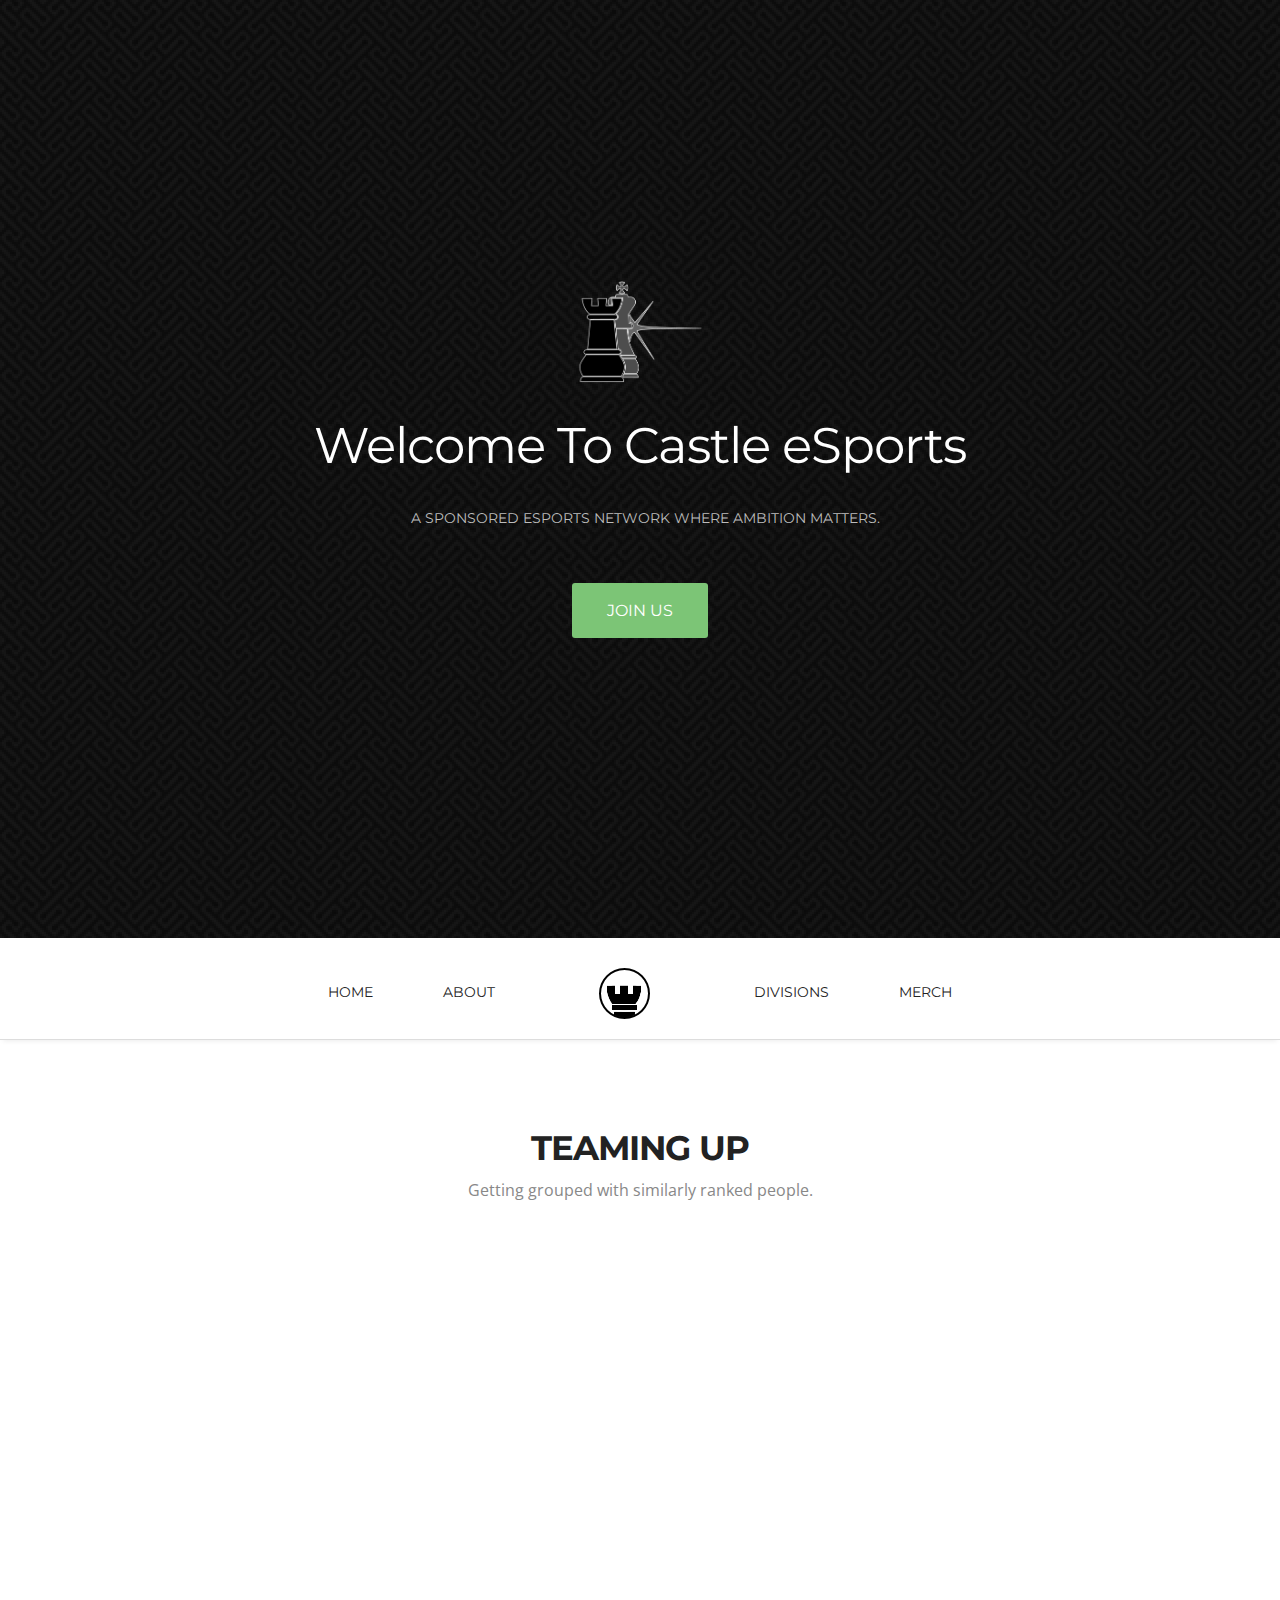
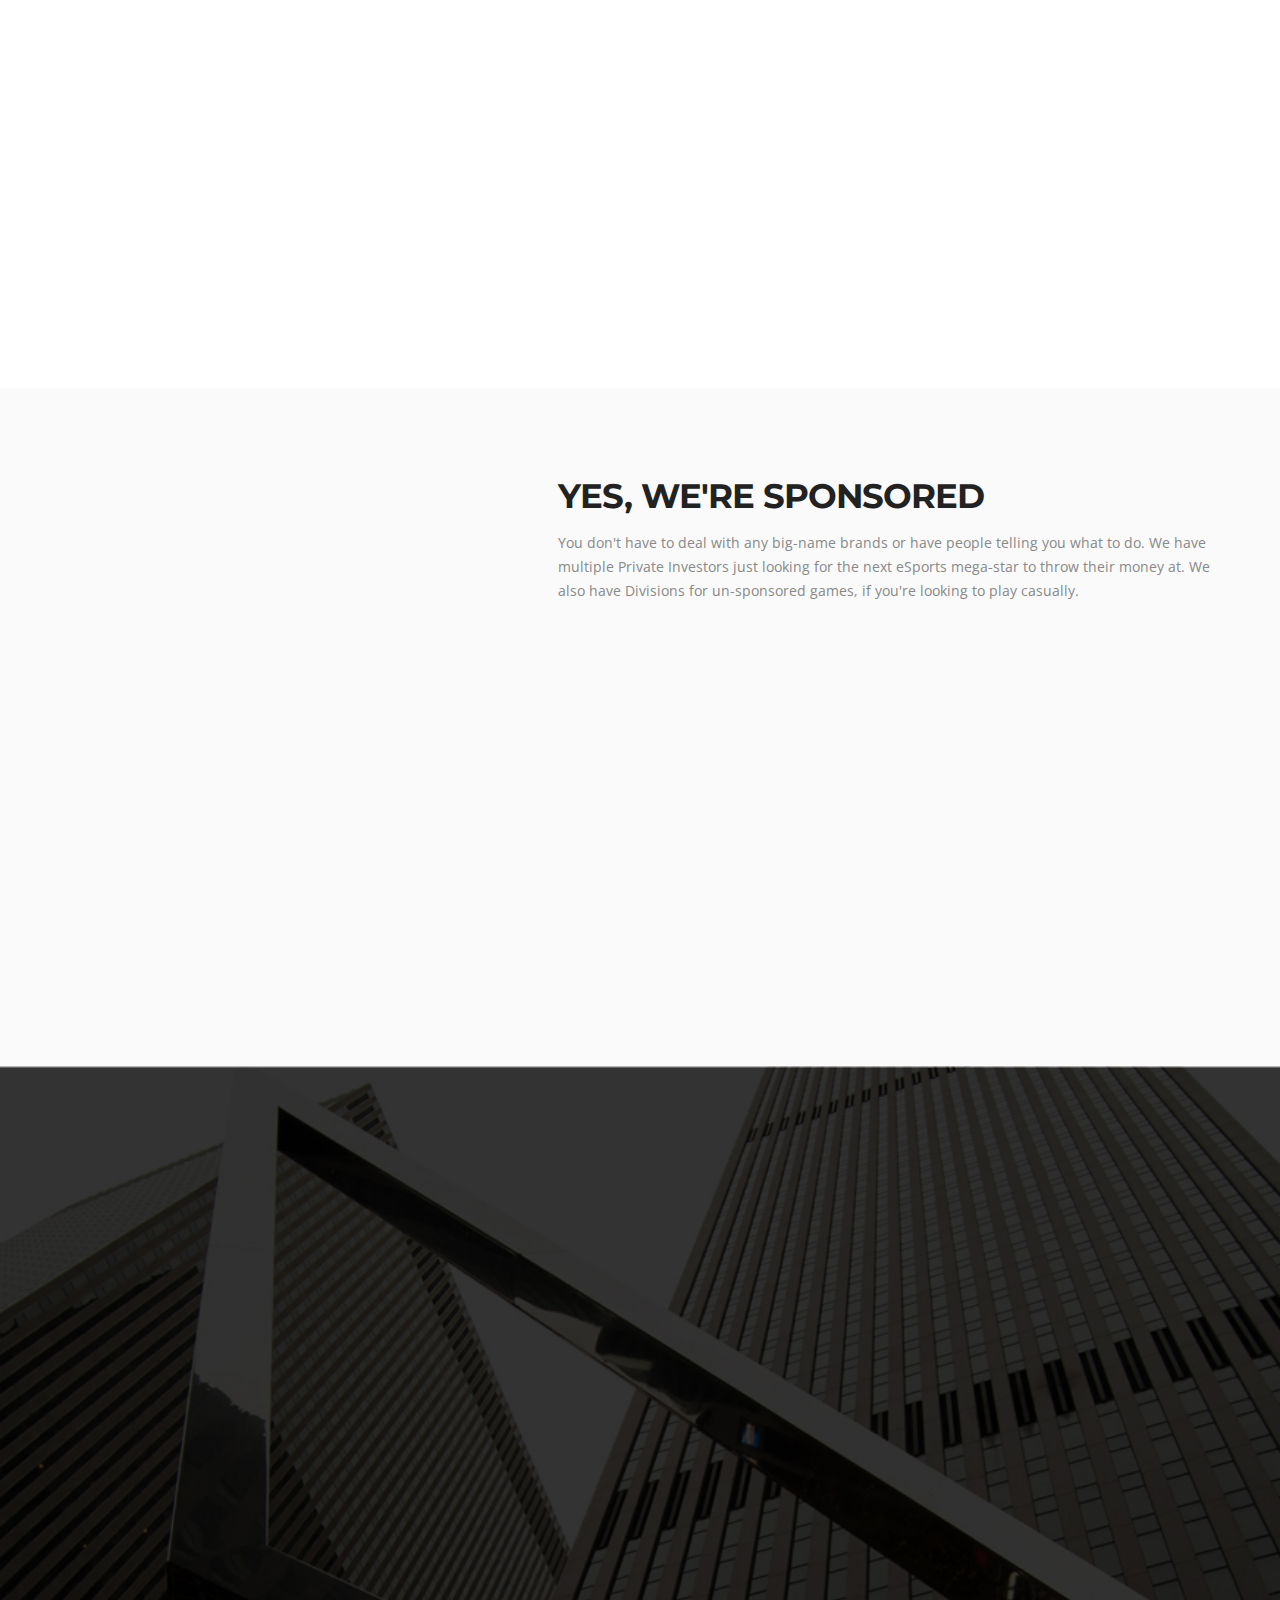
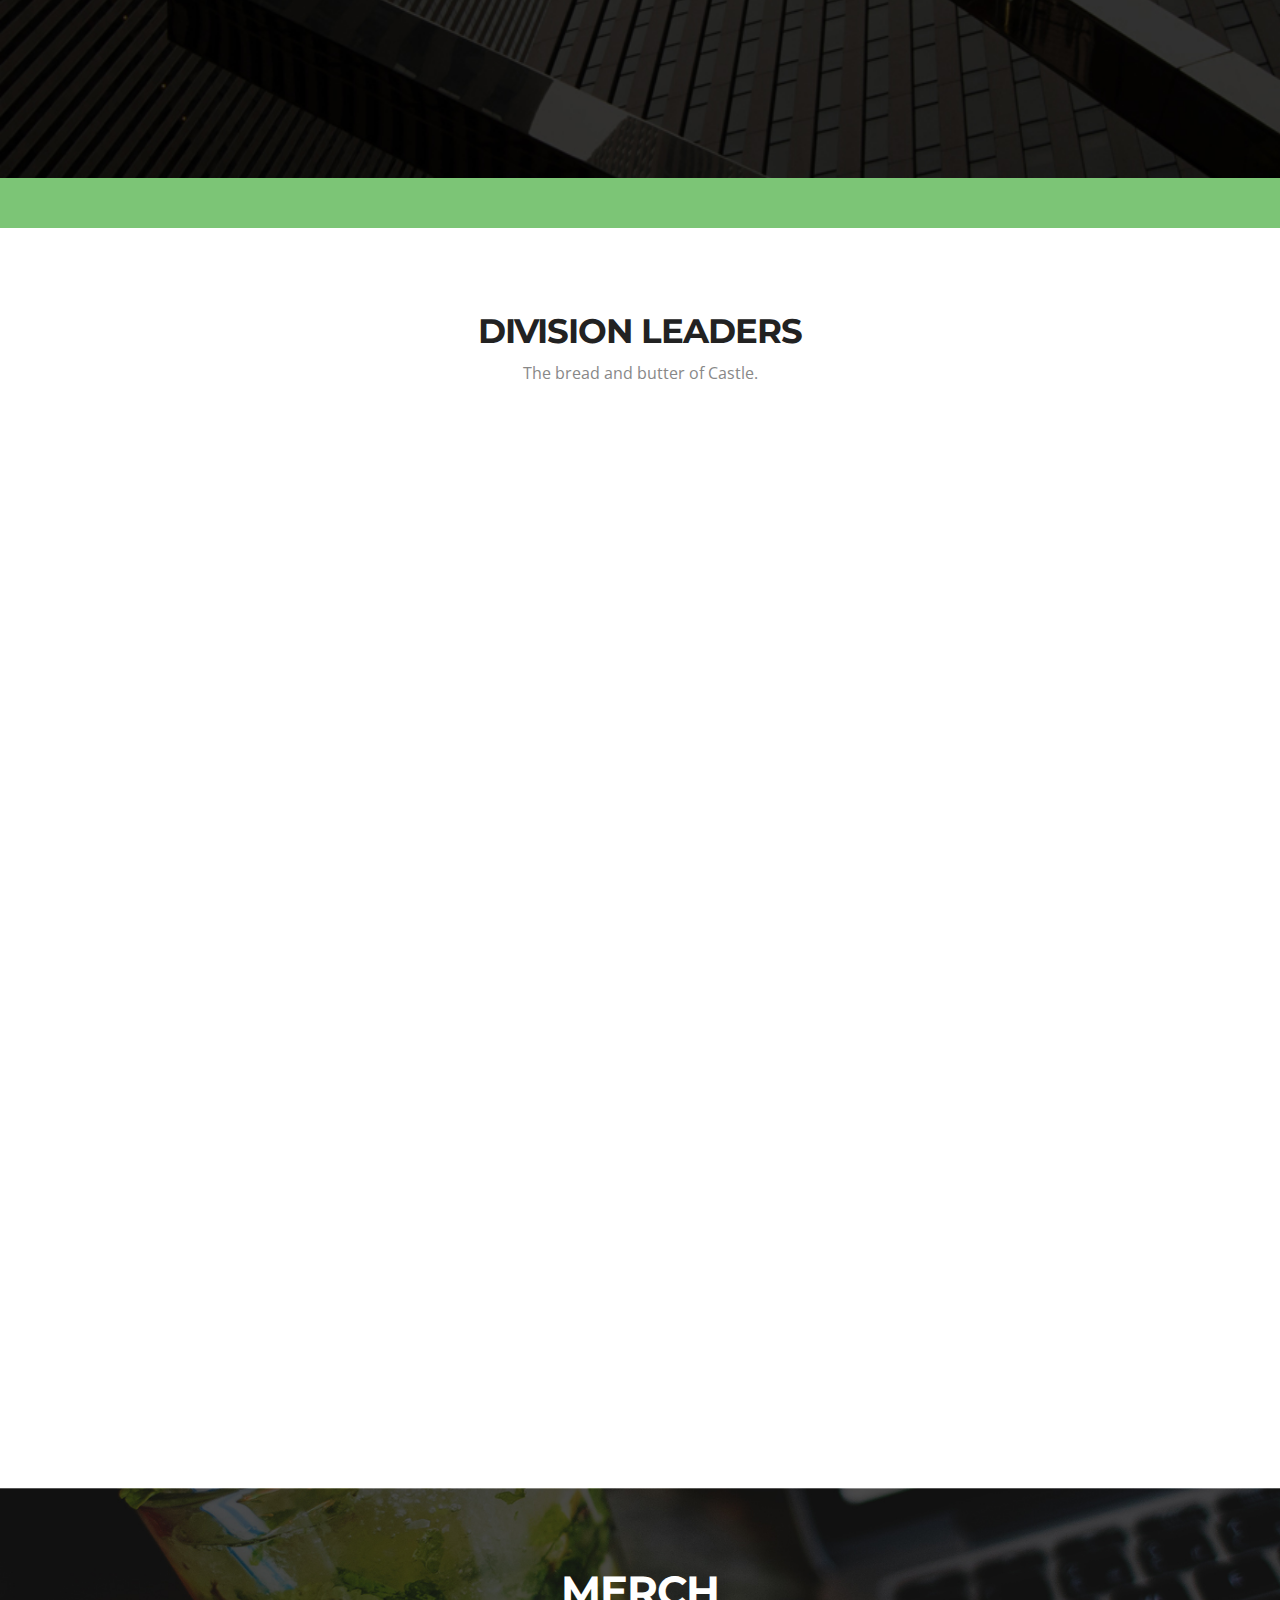
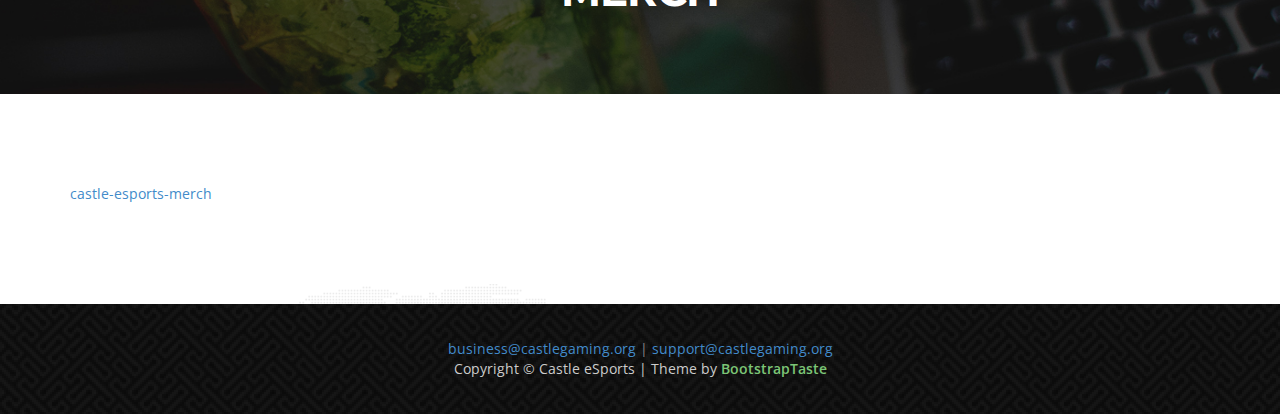
==== commit cfcaa19d: "stupid script to keep site in sync with repo and a small grammar edit" ====
--- a/www/index.html
+++ b/www/index.html
@@ -51,13 +51,13 @@
 <header class="header" id="header"><!--header-start-->
 	<div class="container">
     	<figure class="logo animated fadeInDown delay-07s">
-        	<a href="index.html#"><img src="img/logo.png" alt=""></a>
+        	<a href="#"><img src="img/logo.png" alt=""></a>
         </figure>
         <h1 class="animated fadeInDown delay-07s">Welcome To Castle eSports</h1>
         <ul class="we-create animated fadeInUp delay-1s">
         	<li>A sponsored eSports network where ambition matters.</li>
         </ul>
-            <a class="link animated fadeInUp delay-1s" href="join/index.html">Join Us</a>
+            <a class="link animated fadeInUp delay-1s" href="/join/">Join Us</a>
     </div>
 </div>
 </header><!--header-end-->
@@ -66,13 +66,13 @@
 <nav class="main-nav-outer" id="test"><!--main-nav-start-->
 	<div class="container">
         <ul class="main-nav">
-        	<li><a href="index.html#header">Home</a></li>
-            <li><a href="index.html#service">About</a></li>
-            <li class="small-logo"><a href="index.html#header"><img src="img/small-logo.png" alt=""></a></li>
-            <li><a href="index.html#team">Divisions</a></li>
-            <li><a href="index.html#contact">Merch</a></li>
+        	<li><a href="#header">Home</a></li>
+            <li><a href="#service">About</a></li>
+            <li class="small-logo"><a href="#header"><img src="img/small-logo.png" alt=""></a></li>
+            <li><a href="#team">Divisions</a></li>
+            <li><a href="#contact">Merch</a></li>
         </ul>
-        <a class="res-nav_click" href="index.html#"><i class="fa-bars"></i></a>
+        <a class="res-nav_click" href="#"><i class="fa-bars"></i></a>
     </div>
 </nav><!--main-nav-end-->
 
@@ -138,7 +138,7 @@
             	<img  src="keyboard.png" alt="">
             </figure>
         	<div class="col-lg-7 col-sm-8 featured-work">
-            	<h2>Yes, were sponsored</h2>
+            	<h2>Yes, we're sponsored</h2>
             	<P class="padding-b">You don't have to deal with any big-name brands or have people telling you what to do. We have multiple Private Investors just looking for the next eSports mega-star to throw their money at. We also have Divisions for un-sponsored games, if you're looking to play casually.</P>
             	<div class="featured-box">
                 	<div class="featured-box-col1 wow fadeInRight delay-02s">
@@ -167,7 +167,7 @@
                         <p>When you win a tournament while under contract, you repay your sponsor for the money they spent to send you to that tournament, as well as 10% of the winnings of your team. That means you get to keep 90% of what you make. Castle or its staff recieve none of your money.</p>
                     </div>
                 </div>
-                <a class="Learn-More" href="join/index.html">Join Us</a>
+                <a class="Learn-More" href="/join/">Join Us</a>
             </div>
         </div>
 	</div>
@@ -189,7 +189,7 @@
             </div>
         </div>
     	<ul class="client wow fadeIn delay-05s">
-        	<li><a href="index.html#">
+        	<li><a href="#">
             	<img src="luke.png" alt="">
                 <h3>Luke</h3>
                 <span>Castle Founder / Director</span>
@@ -212,7 +212,7 @@
         <div class="team-leader-block clearfix">
             <div class="team-leader-box">
                 <div class="team-leader wow fadeInDown delay-03s">
-                    <div class="team-leader-shadow"><a href="index.html#"></a></div>
+                    <div class="team-leader-shadow"><a href="#"></a></div>
                     <img src="argie.png" alt="">
                     <ul>
                         <li><a href="mailto:Wolf.singer@gmail.com" class="fa-envelope-o"></a></li>
@@ -225,7 +225,7 @@
             </div>
             <div class="team-leader-box">
                 <div class="team-leader  wow fadeInDown delay-06s">
-                    <div class="team-leader-shadow"><a href="index.html#"></a></div>
+                    <div class="team-leader-shadow"><a href="#"></a></div>
                     <img src="grim.png" alt="">
                     <ul>
                         <li><a href="mailto:dispenser11@gmail.com" class="fa-envelope-o"></a></li>
@@ -238,7 +238,7 @@
             </div>
             <div class="team-leader-box">
                 <div class="team-leader wow fadeInDown delay-09s">
-                    <div class="team-leader-shadow"><a href="index.html#"></a></div>
+                    <div class="team-leader-shadow"><a href="#"></a></div>
                     <img src="emily.png" alt="">
                     <ul>
                         <li><a href="mailto:impossibilium@yahoo.com" class="fa-envelope-o"></a></li>
@@ -251,7 +251,7 @@
             </div>
            <div class="team-leader-box">
                 <div class="team-leader wow fadeInDown delay-09s">
-                    <div class="team-leader-shadow"><a href="index.html#"></a></div>
+                    <div class="team-leader-shadow"><a href="#"></a></div>
                     <img src="drumn.png" alt="">
                     <ul>
                         <li><a href="mailto:mrdrumsuno@gmail.com" class="fa-envelope-o"></a></li>
@@ -264,7 +264,7 @@
             </div>
             <div class="team-leader-box">
                 <div class="team-leader wow fadeInDown delay-09s">
-                    <div class="team-leader-shadow"><a href="index.html#"></a></div>
+                    <div class="team-leader-shadow"><a href="#"></a></div>
                     <img src="lewis.png" alt="">
                     <ul>
                         <li><a href="mailto:lewishind123@hotmail.com" class="fa-envelope-o"></a></li>
@@ -289,7 +289,7 @@
 <div class="container">
 <section class="main-section contact" id="contact">
 	<div id="myShop">
-    <a href="http://shop.spreadshirt.com/castle-esports-merch">castle-esports-merch</a>
+    <a href="//shop.spreadshirt.com/castle-esports-merch">castle-esports-merch</a>
 </div>
 
 <script>
@@ -302,7 +302,7 @@
 </script>
 
 <script type="text/javascript"
-        src="http://shop.spreadshirt.com/shopfiles/shopclient/shopclient.nocache.js">
+        src="//shop.spreadshirt.com/shopfiles/shopclient/shopclient.nocache.js">
 </script>
 </section>
 </div>
--- a/www/css/style.css
+++ b/www/css/style.css
@@ -47,7 +47,7 @@
 @font-face {
   font-family: 'FontAwesome';
   src: url('../fonts/fontawesome-webfont.eot?v=4.1.0');
-  src: url('../fonts/fontawesome-webfont.eot?') format('embedded-opentype'), url('../fonts/fontawesome-webfont.woff?v=4.1.0') format('woff'), url('../fonts/fontawesome-webfont.ttf?v=4.1.0') format('truetype'), url('../fonts/fontawesome-webfont.svg?v=4.1.0') format('svg');
+  src: url('../fonts/fontawesome-webfont.eot?#iefix&v=4.1.0') format('embedded-opentype'), url('../fonts/fontawesome-webfont.woff?v=4.1.0') format('woff'), url('../fonts/fontawesome-webfont.ttf?v=4.1.0') format('truetype'), url('../fonts/fontawesome-webfont.svg?v=4.1.0#fontawesomeregular') format('svg');
   font-weight: normal;
   font-style: normal;
 }
@@ -281,13 +281,13 @@
 }
 .featured-box-col2{ overflow:hidden;}
 .featured-box.magic{
-	background:url(http://castlegaming.org/img/magic.png) left top no-repeat;
+	background:url(../img/magic.png) left top no-repeat;
 }
 .featured-box.packaged{
-	background:url(http://castlegaming.org/img/packaged.png) left top no-repeat;
+	background:url(../img/packaged.png) left top no-repeat;
 }
 .featured-box.seo{
-	background:url(http://castlegaming.org/img/seo.png) left top no-repeat;
+	background:url(../img/seo.png) left top no-repeat;
 }
 .Learn-More{
 	display:inline-block;
